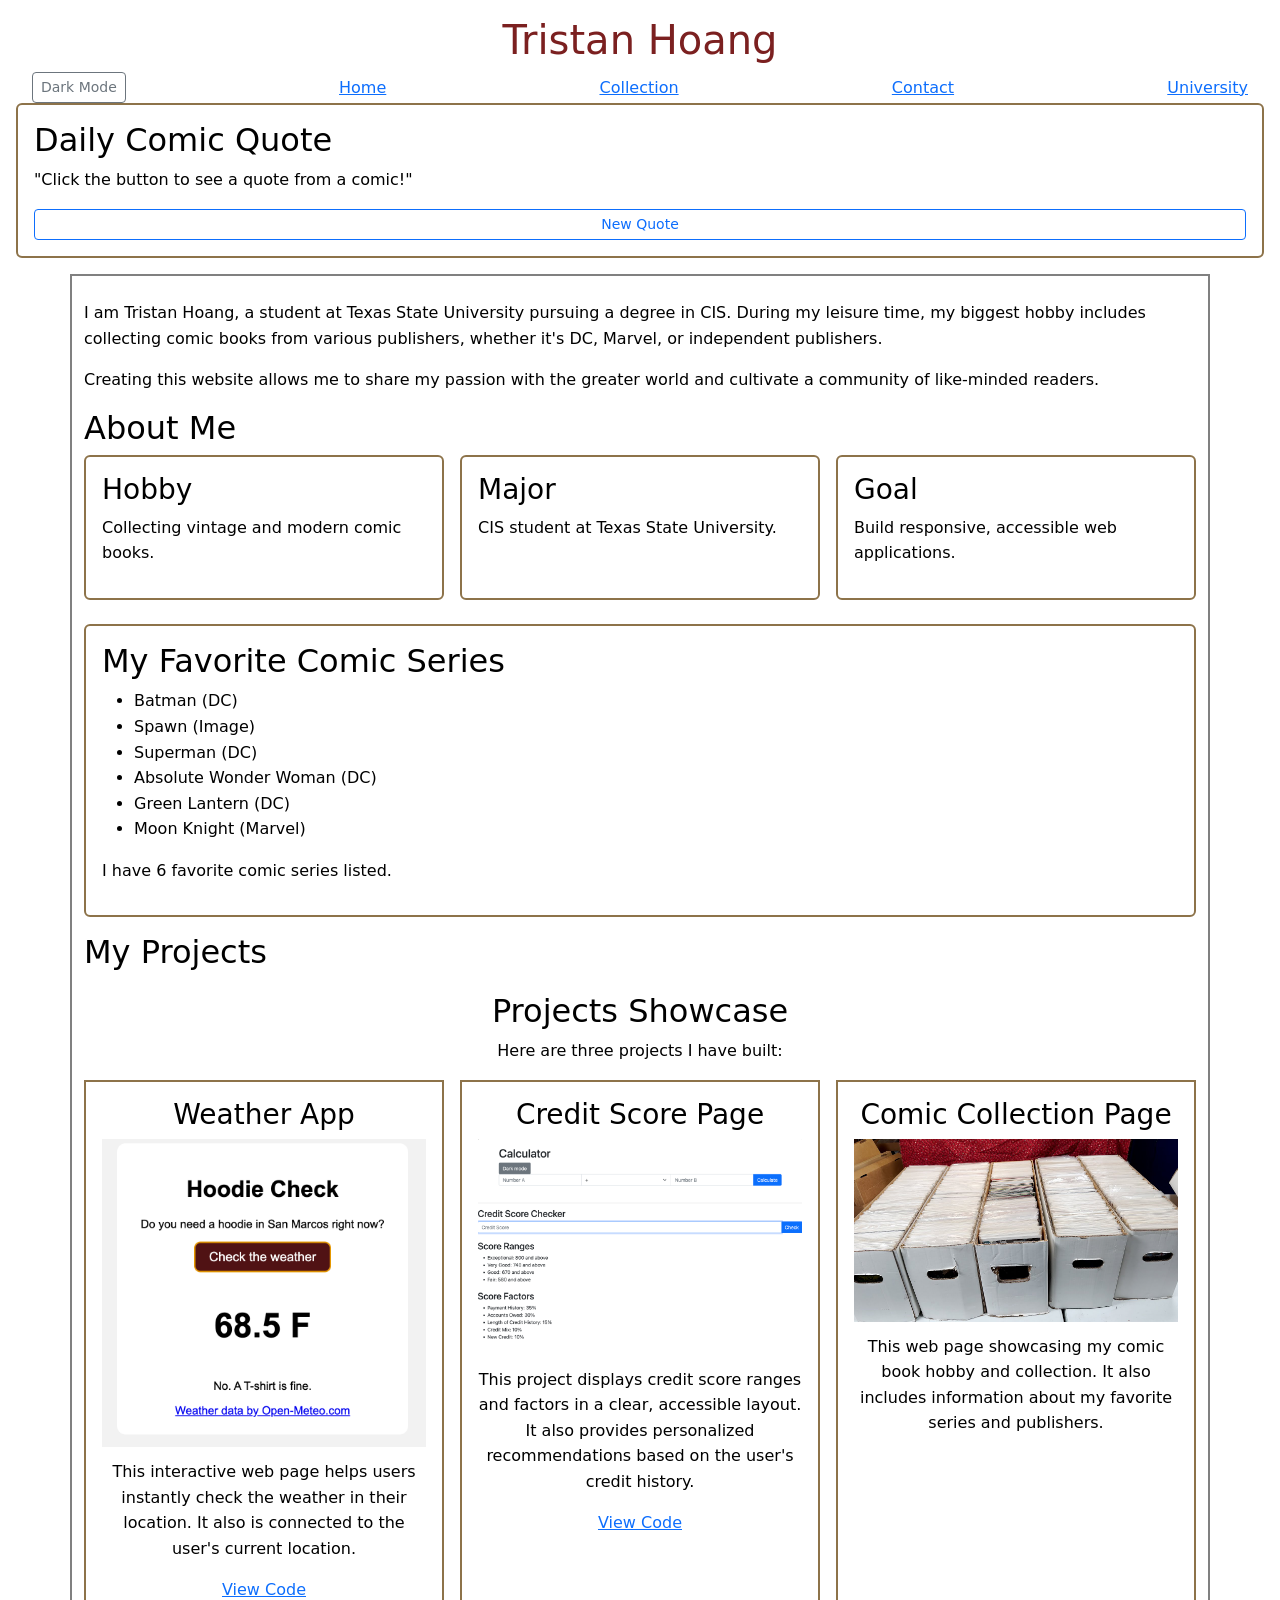
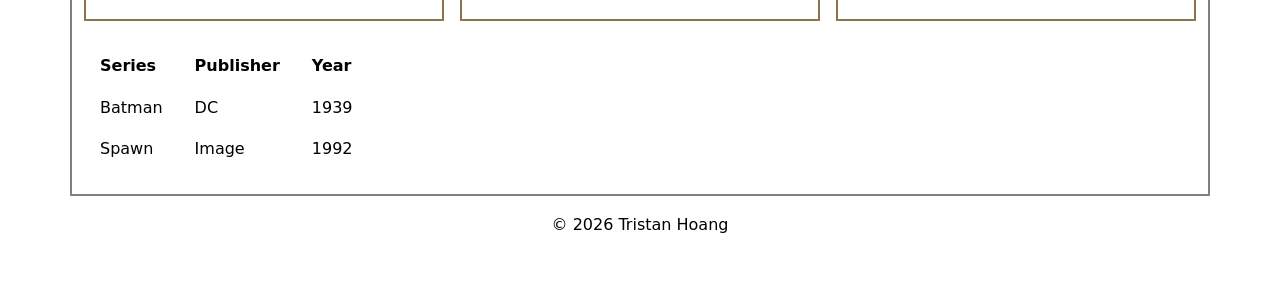
==== index.html @ 3eac92c4 "Add files via upload" ====
<!DOCTYPE html>
<html lang="en">
<head>
  <meta charset="UTF-8">
  <meta name="viewport" content="width=device-width, initial-scale=1">
  <title>Tristan Hoang - Home</title>
  <link href="https://cdn.jsdelivr.net/npm/bootstrap@5.3.3/dist/css/bootstrap.min.css" rel="stylesheet">
  <link rel="stylesheet" href="styles.css">
</head>
<body>
  <header>
    <h1>Tristan Hoang</h1>
    <nav> <!-- Nav is a flex container -->
      <button id="theme-toggle" type="button" class="btn btn-outline-secondary btn-sm">Dark Mode</button>
      <a href="index.html">Home</a>
      <a href="project.html">Collection</a>
      <a href="contact.html">Contact</a>
      <a href="https://www.txst.edu" target="_blank" rel="noopener">University</a>
    </nav>
  </header>

  <section class="card card-body mb-3">
    <h2>Daily Comic Quote</h2>
    <p id="quote-box">"Click the button to see a quote from a comic!"</p>
    <button id="quote-btn" class="btn btn-outline-primary btn-sm">New Quote</button>
  </section>

  <main class="container py-4">
    <p>I am Tristan Hoang, a student at Texas State University pursuing a degree in CIS. 
       During my leisure time, my biggest hobby includes collecting comic books from various publishers, 
       whether it's DC, Marvel, or independent publishers.</p>

    <p>Creating this website allows me to share my passion with the greater world 
       and cultivate a community of like-minded readers.</p>
      
<section class="mb-4">
  <h2>About Me</h2>
  <div class="cards-container">
    <div class="card">
      <h3>Hobby</h3>
      <p>Collecting vintage and modern comic books.</p>
    </div>
    <div class="card">
      <h3>Major</h3>
      <p>CIS student at Texas State University.</p>
    </div>
    <div class="card">
      <h3>Goal</h3>
      <p>Build responsive, accessible web applications.</p>
    </div>
  </div>
</section>

    <section class="card card-body mb-3">
      <h2>My Favorite Comic Series</h2>
      <ul id="list"></ul>
      <p id="count"></p>
    </section>

    <h2>My Projects</h2>
    <figure>
      <h2>Projects Showcase</h2>
    <p>Here are three projects I have built:</p>

    <section class="grid-container mb-4">
      <div class="project-card">
        <h3>Weather App</h3>
        <img src="Screenshot1.png" alt="Screenshot of the weather checking web application">
        <p>This interactive web page helps users instantly check the weather in their location. It also is connected to the user's current location.</p>
        <a href="https://github.com/tristanhoang2003-code/portfolio" target="_blank" rel="noopener">View Code</a>
      </div>

      <div class="project-card">
        <h3>Credit Score Page</h3>
        <img src="Screenshot2.png" alt="Screenshot of the credit score web application">
        <p>This project displays credit score ranges and factors in a clear, accessible layout. It also provides personalized recommendations based on the user's credit history.</p>
        <a href="https://github.com/tristanhoang2003-code/portfolio" target="_blank" rel="noopener">View Code</a>
      </div>

      <div class="project-card">
        <h3>Comic Collection Page</h3>
      <img src="maxresdefault.jpg" alt="A picture of a comic box in my collection">
      <figcaption>This web page showcasing my comic book hobby and collection. It also includes information about my favorite series and publishers.</figcaption>
    </figure>

    <table>
      <tr>
        <th>Series</th>
        <th>Publisher</th>
        <th>Year</th>
      </tr>
      <tr>
        <td>Batman</td>
        <td>DC</td>
        <td>1939</td>
      </tr>
      <tr>
        <td>Spawn</td>
        <td>Image</td>
        <td>1992</td>
      </tr>
    </table>
  </main>
  
   <script src="script.js"></script>
  <footer>
    <p>&copy; 2026 Tristan Hoang</p>
  </footer>

  <!-- Assignment 7:
1. The design principle I fixed, and what I changed: I improved the visual hierarchy and spacing on the home page cards for better readability.
Additionally, I added a dark mode toggle button to enhance user experience and accessibility.
2. The tools and AI I used: VS Code.
-->
</body>
</html>
---- styles.css ----
:root {
  --bg-color: #ffffff;
  --text-color: #000000;
  --card-bg: #ffffff;
  --border-color: #8d734a;
  --accent-color: #7b2020;
}

body.dark-mode {
  --bg-color: #121212;
  --text-color: #f5f5f5;
  --card-bg: #1e1e1e;
  --border-color: #c49a6c;
  --accent-color: #ff8a80;
}

.card,
.project-card {
  background-color: var(--card-bg);
  color: var(--text-color);
  border-color: var(--border-color);
}

body {
  font-family: system-ui, sans-serif;
  line-height: 1.6;
  color: var(--text-color);
  background-color: var(--bg-color);
  margin: 0;
  padding: 16px;
}

h1 {
  color: var(--accent-color);
  text-align: center;
}

figure {
  text-align: center;
  margin: 20px 0;
}

figure img {
  max-width: 100%;
  height: auto;
  display: block; 
  margin: 0 auto;
}

main {
  max-width: 900px;
  margin: 0 auto;
  padding: 16px; 
  border: 2px solid gray; 
}

nav {
  display: flex;
  justify-content: space-between;
  align-items: center;
  padding: 0 1rem;
}

#contact {
  margin-top: 24px;
  padding: 16px;
  border: 2px solid #800000;
}

.cards-container {
  display: flex;
  flex-direction: column;
  gap: 1rem;
}

@media (min-width: 768px) {
  .cards-container {
    flex-direction: row;
  }
}

.card {
  background: var(--card-bg);
  border: 2px solid var(--border-color);
  padding: 1rem;
  flex: 1;
}


.grid-container {
  display: grid;
  grid-template-columns: 1fr;
  gap: 1rem;
}

@media (min-width: 1280px) {
  .grid-container {
    grid-template-columns: repeat(3, 1fr);
  }
}

.project-card {
  background: var(--card-bg);
  border: 2px solid var(--border-color);
  padding: 1rem;
}

th, td { 
  padding: 0.5rem 1rem; 
  text-align: left; 
}

footer { 
  text-align: center; 
  padding: 1rem; 
}

.project-card img {
  max-width: 100%;
  height: auto;
  display: block;
  margin-bottom: 0.75rem;
}
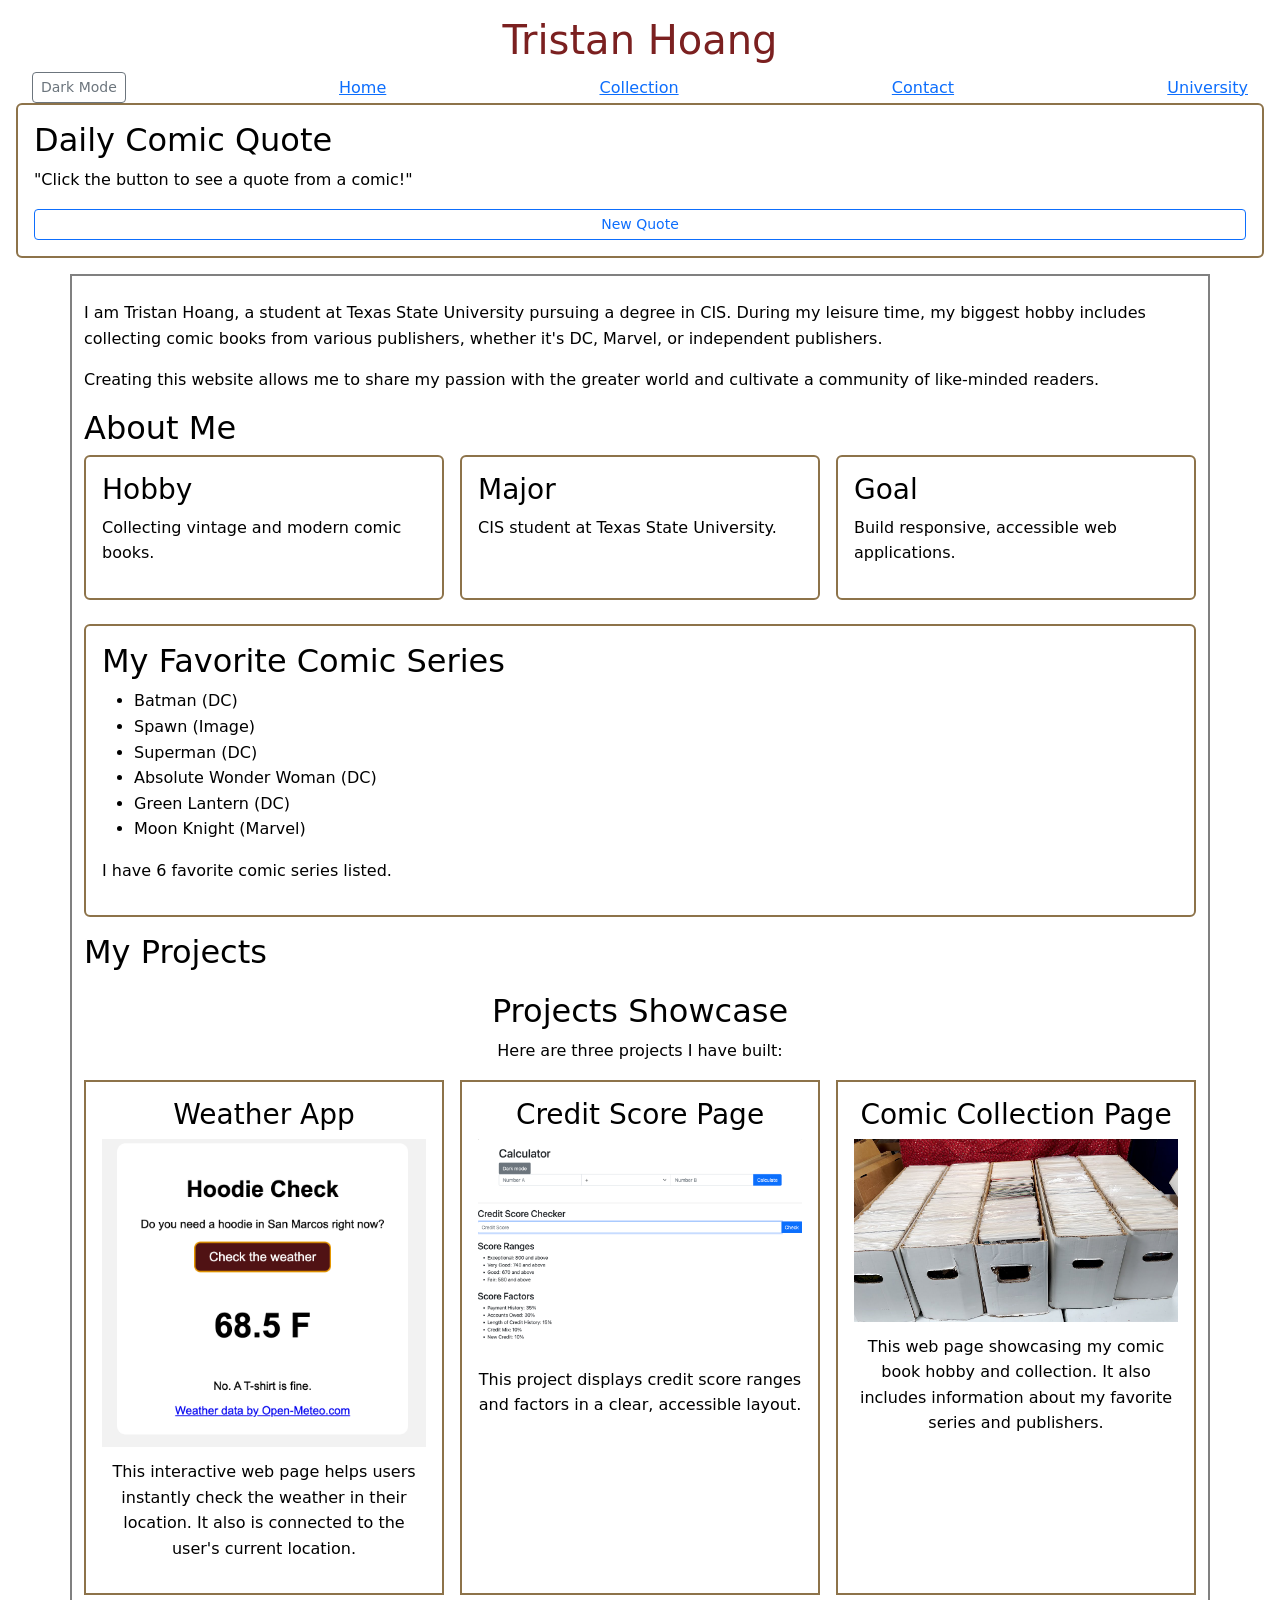
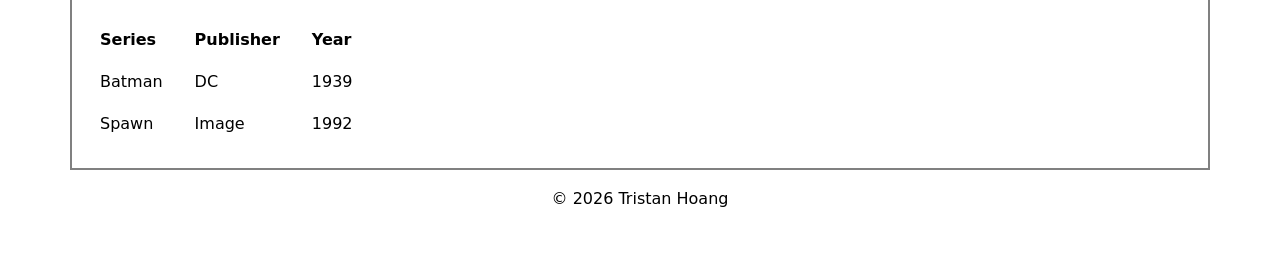
==== commit 39190212: "Add files via upload" ====
--- a/index.html
+++ b/index.html
@@ -67,14 +67,12 @@
         <h3>Weather App</h3>
         <img src="Screenshot1.png" alt="Screenshot of the weather checking web application">
         <p>This interactive web page helps users instantly check the weather in their location. It also is connected to the user's current location.</p>
-        <a href="https://github.com/tristanhoang2003-code/portfolio" target="_blank" rel="noopener">View Code</a>
       </div>
 
       <div class="project-card">
         <h3>Credit Score Page</h3>
         <img src="Screenshot2.png" alt="Screenshot of the credit score web application">
-        <p>This project displays credit score ranges and factors in a clear, accessible layout. It also provides personalized recommendations based on the user's credit history.</p>
-        <a href="https://github.com/tristanhoang2003-code/portfolio" target="_blank" rel="noopener">View Code</a>
+        <p>This project displays credit score ranges and factors in a clear, accessible layout.</p>
       </div>
 
       <div class="project-card">
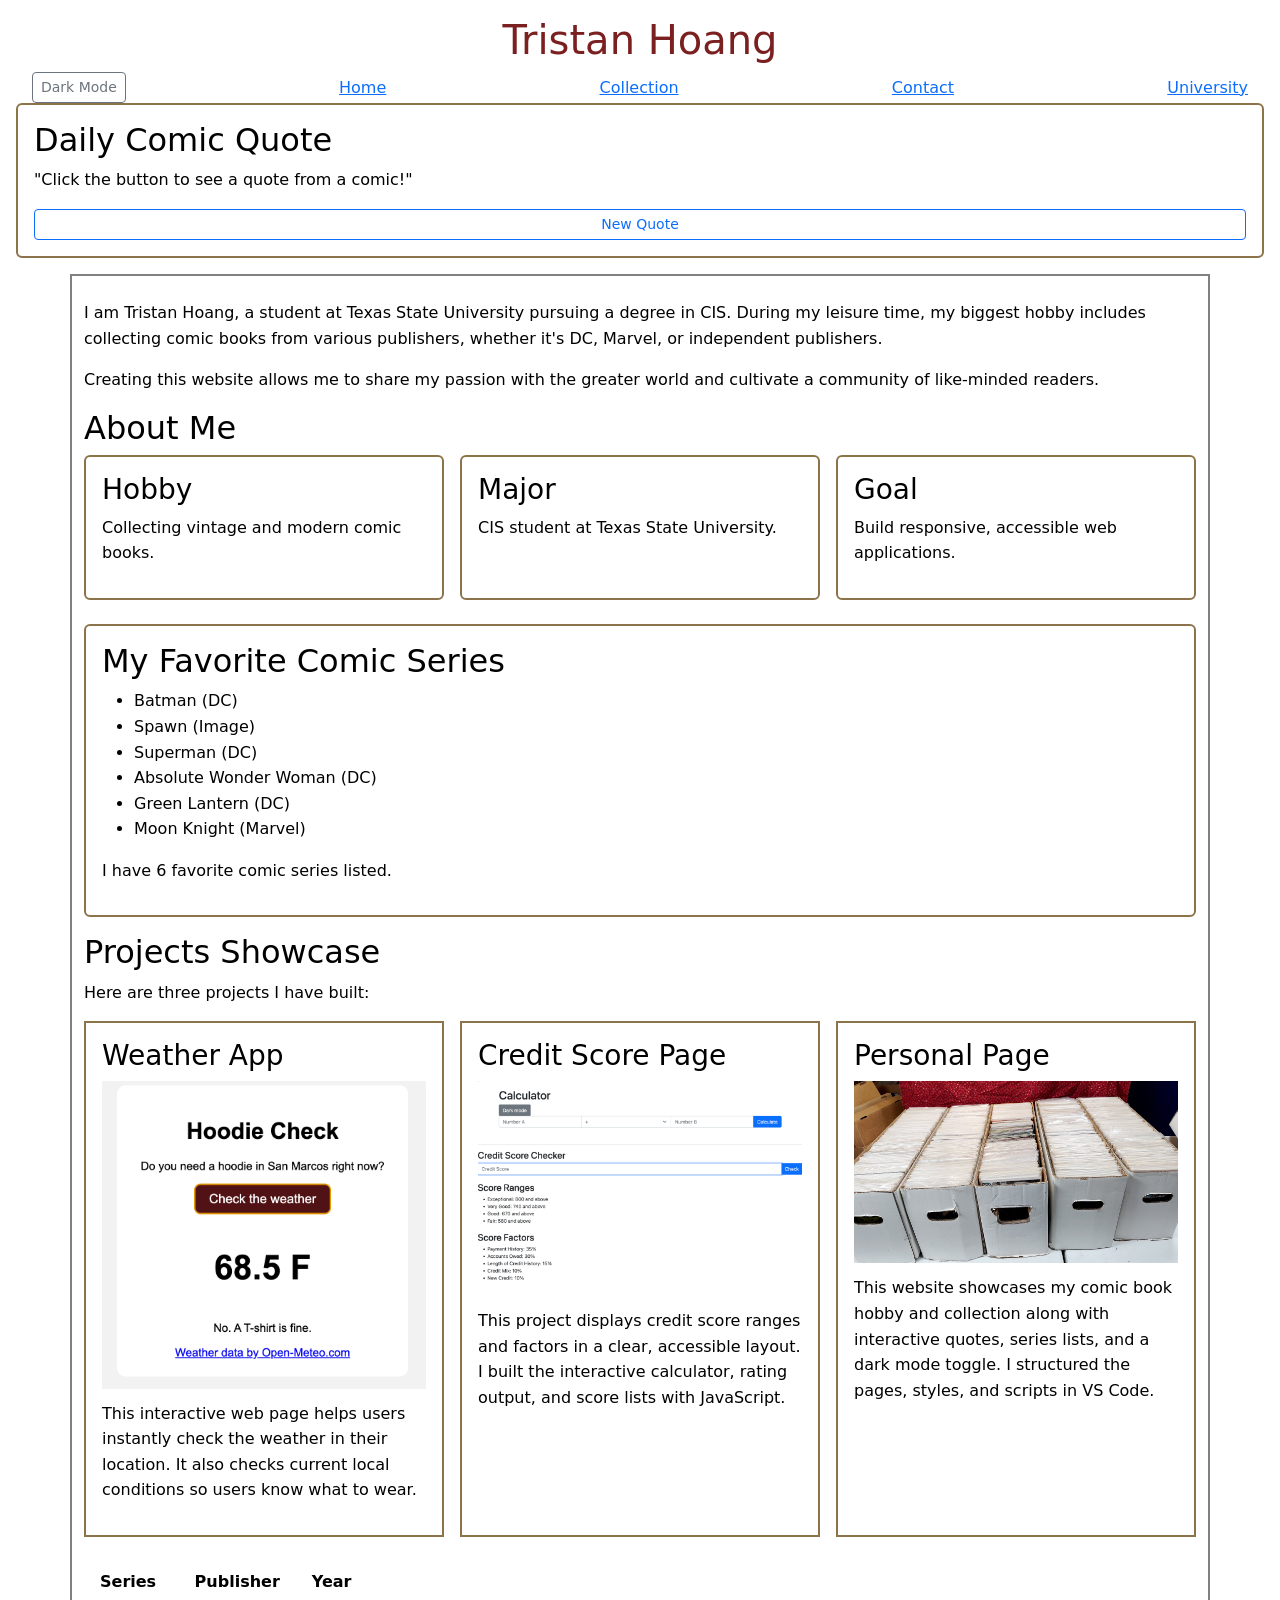
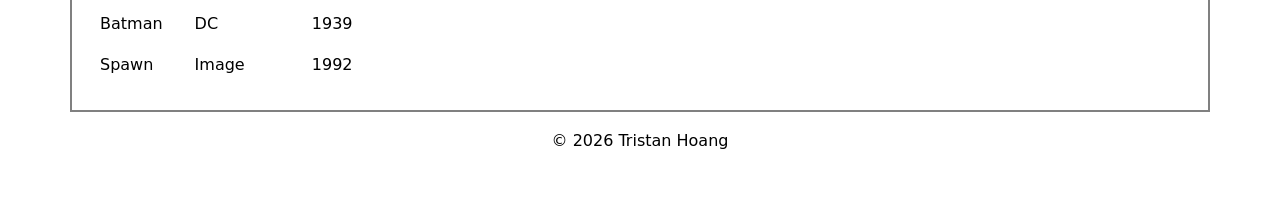
==== commit f1ab4640: "Add files via upload" ====
--- a/index.html
+++ b/index.html
@@ -57,29 +57,29 @@
       <p id="count"></p>
     </section>
 
-    <h2>My Projects</h2>
-    <figure>
-      <h2>Projects Showcase</h2>
+  <h2>Projects Showcase</h2>
     <p>Here are three projects I have built:</p>
 
     <section class="grid-container mb-4">
       <div class="project-card">
         <h3>Weather App</h3>
         <img src="Screenshot1.png" alt="Screenshot of the weather checking web application">
-        <p>This interactive web page helps users instantly check the weather in their location. It also is connected to the user's current location.</p>
+        <p>This interactive web page helps users instantly check the weather in their location. It also checks current local conditions so users know what to wear.</p>
+
       </div>
 
       <div class="project-card">
         <h3>Credit Score Page</h3>
         <img src="Screenshot2.png" alt="Screenshot of the credit score web application">
-        <p>This project displays credit score ranges and factors in a clear, accessible layout.</p>
+        <p>This project displays credit score ranges and factors in a clear, accessible layout. I built the interactive calculator, rating output, and score lists with JavaScript.</p>
       </div>
 
       <div class="project-card">
-        <h3>Comic Collection Page</h3>
-      <img src="maxresdefault.jpg" alt="A picture of a comic box in my collection">
-      <figcaption>This web page showcasing my comic book hobby and collection. It also includes information about my favorite series and publishers.</figcaption>
-    </figure>
+        <h3>Personal Page</h3>
+        <img src="maxresdefault.jpg" alt="A picture of a comic box in my collection">
+        <p>This website showcases my comic book hobby and collection along with interactive quotes, series lists, and a dark mode toggle. I structured the pages, styles, and scripts in VS Code.</p>
+      </div>
+    </section>
 
     <table>
       <tr>
